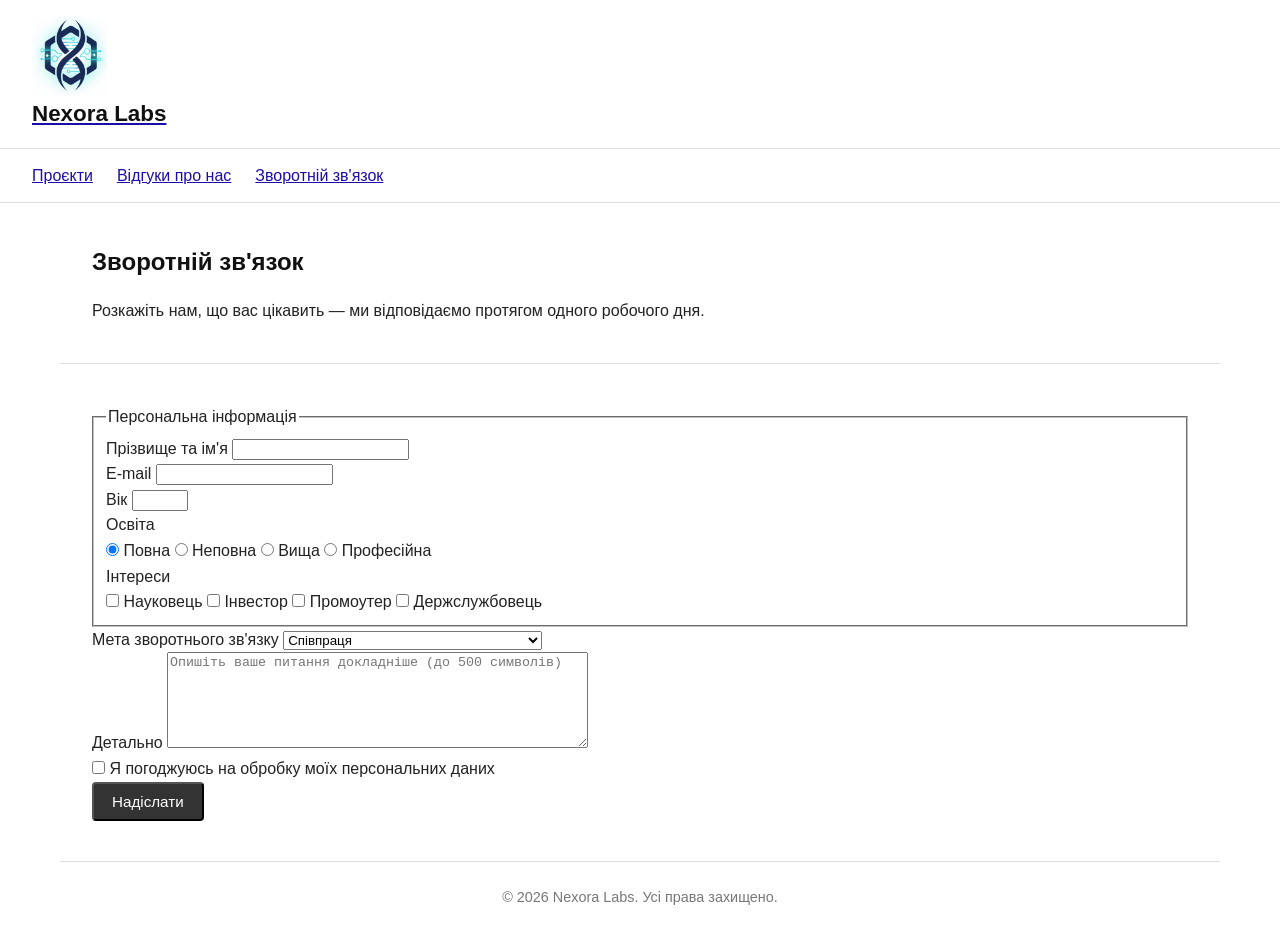
==== contact.html @ bb747273 "Add contact page" ====
<!DOCTYPE html>
<html lang="uk">
<head>
  <meta charset="UTF-8">
  <meta name="viewport" content="width=device-width, initial-scale=1.0">
  <title>Зворотній зв'язок — Nexora Labs</title>
  <link rel="stylesheet" href="css/style.css">
</head>
<body>

  <header class="site-header">
  <a href="index.html" class="brand-link">
    <img src="images/logo.png" alt="Логотип Nexora Labs" class="logo">
    <h1>Nexora Labs</h1>
  </a>
  </header>

  <nav class="site-nav">
    <a href="pro.html">Проєкти</a>
    <a href="index.html#reviews-section">Відгуки про нас</a>
    <a href="contact.html">Зворотній зв'язок</a>
  </nav>

  <main id="top">

    <section class="page-intro">
      <h2>Зворотній зв'язок</h2>
      <p>Розкажіть нам, що вас цікавить — ми відповідаємо протягом одного робочого дня.</p>
    </section>

    <section class="contact-form-section">
      <form id="feedback-form" novalidate>

        <fieldset>
          <legend>Персональна інформація</legend>

          <div class="form-row">
            <label for="fullname">Прізвище та ім'я</label>
            <input type="text" id="fullname" name="fullname" required>
          </div>

          <div class="form-row">
            <label for="email">E-mail</label>
            <input type="email" id="email" name="email" required>
          </div>

          <div class="form-row">
            <label for="age">Вік</label>
            <input type="number" id="age" name="age" min="14" max="100">
          </div>

          <div class="form-row">
            <span class="form-row__label">Освіта</span>
            <div class="radio-group">
              <label><input type="radio" name="education" value="full" checked> Повна</label>
              <label><input type="radio" name="education" value="incomplete"> Неповна</label>
              <label><input type="radio" name="education" value="higher"> Вища</label>
              <label><input type="radio" name="education" value="professional"> Професійна</label>
            </div>
          </div>

          <div class="form-row">
            <span class="form-row__label">Інтереси</span>
            <div class="checkbox-group">
              <label><input type="checkbox" name="interests" value="scientist"> Науковець</label>
              <label><input type="checkbox" name="interests" value="investor"> Інвестор</label>
              <label><input type="checkbox" name="interests" value="promoter"> Промоутер</label>
              <label><input type="checkbox" name="interests" value="official"> Держслужбовець</label>
            </div>
          </div>
        </fieldset>

        <div class="form-row">
          <label for="purpose">Мета зворотнього зв'язку</label>
          <select id="purpose" name="purpose">
            <option value="cooperation" selected>Співпраця</option>
            <option value="rights-complaint">Скарга на порушення права власності</option>
            <option value="proposal">Пропозиція</option>
            <option value="bug">Наявність помилки</option>
          </select>
        </div>

        <div class="form-row">
          <label for="details">Детально</label>
          <textarea
            id="details"
            name="details"
            rows="6"
            cols="50"
            maxlength="500"
            placeholder="Опишіть ваше питання докладніше (до 500 символів)"></textarea>
        </div>

        <div class="form-row form-row--checkbox">
          <label>
            <input type="checkbox" name="consent" required>
            Я погоджуюсь на обробку моїх персональних даних
          </label>
        </div>

        <button type="submit" class="btn btn--solid">Надіслати</button>

      </form>
    </section>

  </main>

  <footer id="contact-section" class="site-footer">
    <p>© 2026 Nexora Labs. Усі права захищено.</p>
  </footer>

  <script>
  document.getElementById('feedback-form').addEventListener('submit', function (e) {
    e.preventDefault();
  });
  </script>
  
</body>
</html>
---- css/style.css ----
* {
  margin: 0;
  box-sizing: border-box;
}

body {
  font-family: Arial, Helvetica, sans-serif;
  color: #222222;
  background-color: #ffffff;
  line-height: 1.6;
}

a {
  color: #1a0dab;
}

a:hover {
  text-decoration: underline;
}

img {
  max-width: 100%;
  display: block;
}

h1, h2, h3 {
  font-family: inherit;
  font-weight: bold;
  color: #111111;
}

h2 {
  font-size: 1.5rem;
  margin-bottom: 1rem;
}

h3 {
  font-size: 1.1rem;
  margin-bottom: 0.5rem;
}

.site-header {
  position: sticky;
  top: 0;
  z-index: 100;
  display: flex;
  align-items: center;
  gap: 12px;
  padding: 16px 32px;
  border-bottom: 1px solid #ddd;
  background-color: #ffffff;
}

.logo {
  height: 80px;
  width: auto;
}

.site-header h1 {
  font-size: 1.4rem;
}

.site-nav {
  display: flex;
  gap: 24px;
  padding: 14px 32px;
  border-bottom: 1px solid #ddd;
}

.toolbar {
  display: flex;
  gap: 10px;
  padding: 14px 32px;
  border-bottom: 1px solid #ddd;
}

.btn {
  display: inline-block;
  padding: 9px 18px;
  border-radius: 4px;
  font-size: 0.95rem;
  text-decoration: none;
}

.btn:hover {
  text-decoration: none;
}

.btn--solid {
  background-color: #333333;
  color: #ffffff;
}

.btn--solid:hover {
  background-color: #111111;
}

.btn--outline {
  border: 1px solid #999999;
  color: #222222;
}

.btn--outline:hover {
  background-color: #f2f2f2;
}

main > section,
main > article,
.external-links {
  max-width: 1160px;
  margin: 0 auto;
  padding: 40px 32px;
  border-bottom: 1px solid #ddd;
}

.hero__title {
  font-size: 2rem;
  line-height: 1.25;
  max-width: 20ch;
  margin-bottom: 16px;
}

.hero__sub {
  color: #555555;
  max-width: 55ch;
  margin-bottom: 24px;
}

.hero__actions {
  display: flex;
  gap: 12px;
  flex-wrap: wrap;
}

.mission .highlight {
  background-color: #fff3b0;
}

.mission__lead {
  margin-top: 20px;
  margin-bottom: 10px;
  font-weight: bold;
}

.mission__list {
  padding-left: 20px;
}

.mission__list li {
  margin-bottom: 6px;
}

.projects-teaser p {
  color: #555555;
}

.founders table {
  width: 100%;
  border-collapse: collapse;
}

.founders caption {
  text-align: left;
  font-weight: bold;
  margin-bottom: 10px;
}

.founders th,
.founders td {
  border: 1px solid #ccc;
  padding: 10px 12px;
  text-align: left;
}

.founders thead th {
  background-color: #f5f5f5;
}

.founders tfoot th,
.founders tfoot td {
  background-color: #f5f5f5;
  font-weight: bold;
}

.external-links {
  display: flex;
  gap: 24px;
}

.contact-panel {
  max-width: 1160px;
  margin: 0 auto;
  padding: 0 32px 40px;
}

.contact-panel address {
  font-style: normal;
  color: #555555;
}

.site-footer {
  padding: 24px 32px;
  text-align: center;
  color: #777777;
  font-size: 0.9rem;
}

@media (max-width: 700px) {
  .site-nav {
    flex-wrap: wrap;
    gap: 12px;
  }
}
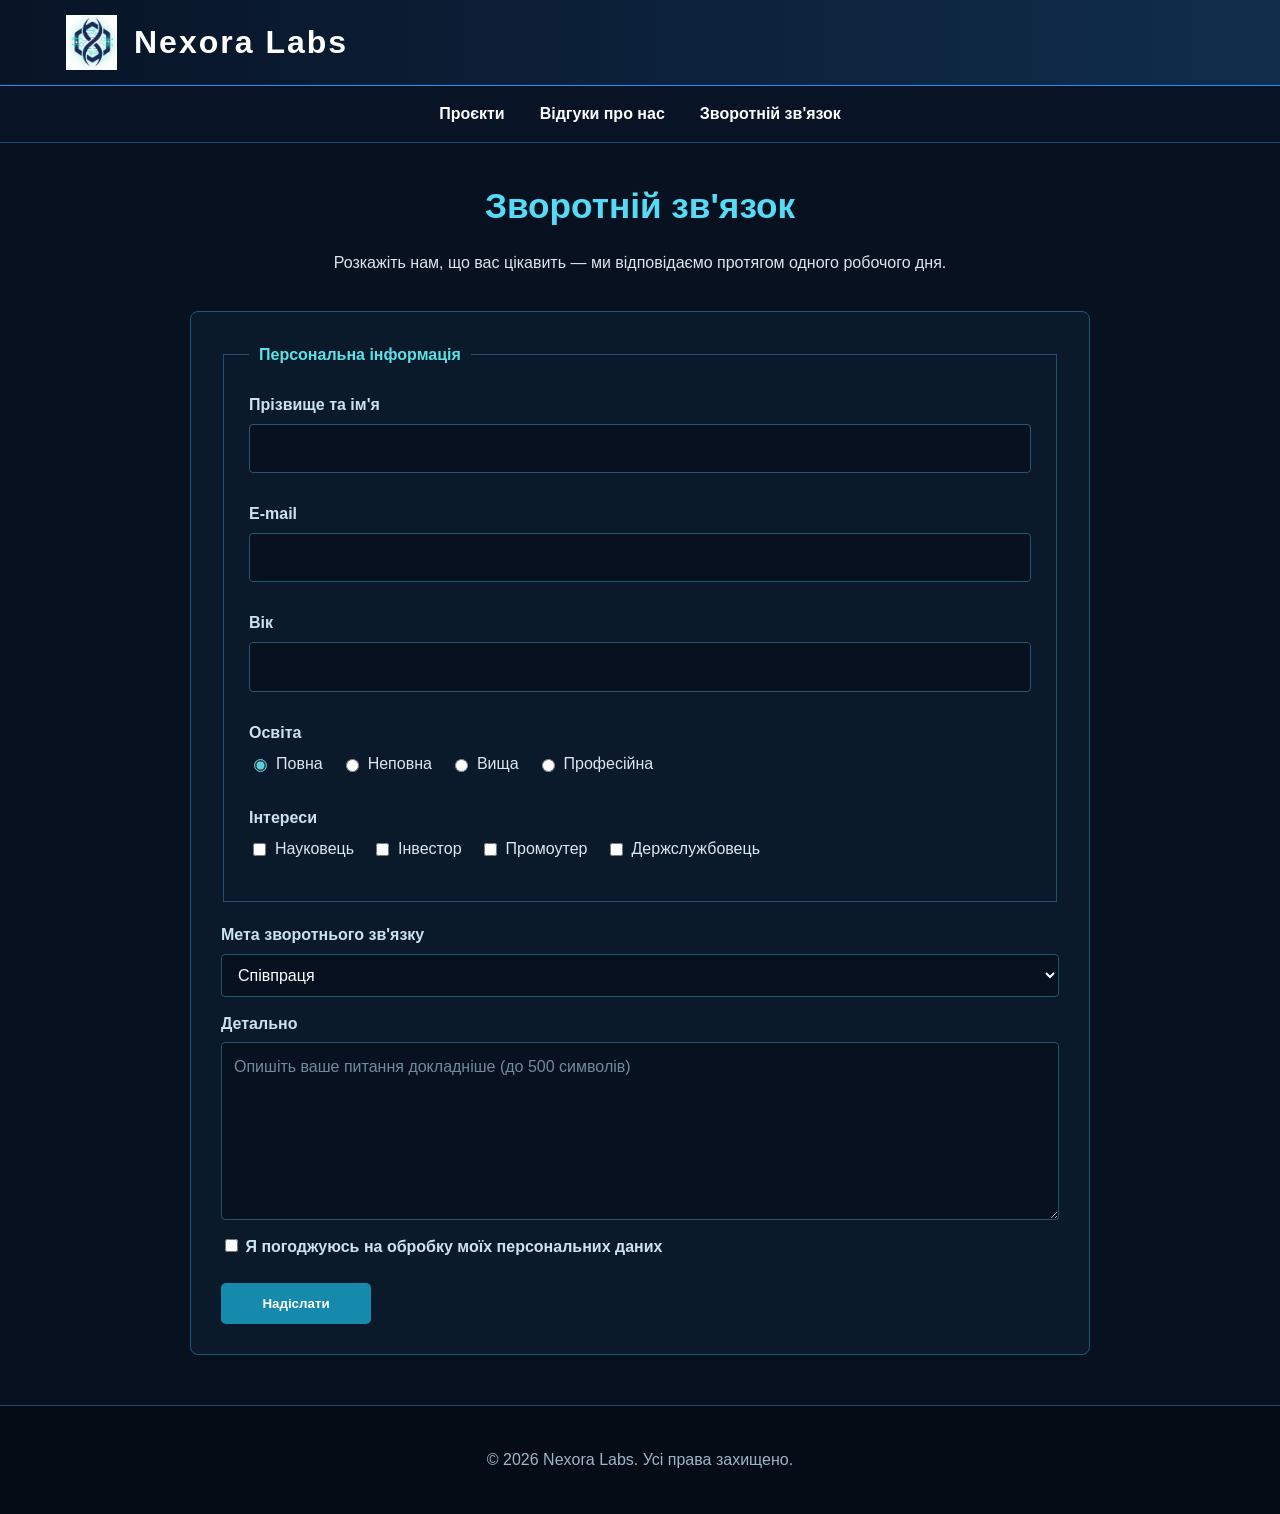
==== commit 4511a18a: "style: add hi-tech CSS styling for all pages" ====
--- a/contact.html
+++ b/contact.html
@@ -5,6 +5,15 @@
   <meta name="viewport" content="width=device-width, initial-scale=1.0">
   <title>Зворотній зв'язок — Nexora Labs</title>
   <link rel="stylesheet" href="css/style.css">
+  <style>
+  #feedback-form > .btn {
+    margin-top: 10px;
+  }
+
+  .contact-form-section fieldset:first-child {
+    border-left: 3px solid #56cfe1;
+  }
+</style>
 </head>
 <body>
 
@@ -112,8 +121,10 @@
   <script>
   document.getElementById('feedback-form').addEventListener('submit', function (e) {
     e.preventDefault();
+    e.target.reset();
+    alert('Дякуємо за ваш зворотній зв’язок! Ми зв’яжемося з вами найближчим часом.');
   });
   </script>
-  
+
 </body>
 </html>
--- a/css/style.css
+++ b/css/style.css
@@ -1,213 +1,679 @@
+/* Загал стилі */
 * {
-  margin: 0;
-  box-sizing: border-box;
+    box-sizing: border-box;
+}
+
+html {
+    scroll-behavior: smooth;
 }
 
 body {
-  font-family: Arial, Helvetica, sans-serif;
-  color: #222222;
-  background-color: #ffffff;
-  line-height: 1.6;
+    margin: 0;
+    background-color: #07111f;
+    color: rgb(220, 230, 240);
+    font-family: Arial, sans-serif;
+    line-height: 1.6;
+}
+
+main {
+    width: 90%;
+    max-width: 1200px;
+    margin: 0 auto;
+}
+
+h1,
+h2,
+h3 {
+    font-family: "Trebuchet MS", sans-serif;
+}
+
+h2 {
+    color: hsl(190, 90%, 65%);
 }
 
 a {
-  color: #1a0dab;
-}
-
-a:hover {
-  text-decoration: underline;
-}
-
-img {
-  max-width: 100%;
-  display: block;
-}
-
-h1, h2, h3 {
-  font-family: inherit;
-  font-weight: bold;
-  color: #111111;
-}
-
-h2 {
-  font-size: 1.5rem;
-  margin-bottom: 1rem;
-}
-
-h3 {
-  font-size: 1.1rem;
-  margin-bottom: 0.5rem;
-}
+    color: #64d8ff;
+    text-decoration: none;
+}
+
+
+/* Спільні елементи*/
 
 .site-header {
-  position: sticky;
-  top: 0;
-  z-index: 100;
-  display: flex;
-  align-items: center;
-  gap: 12px;
-  padding: 16px 32px;
-  border-bottom: 1px solid #ddd;
-  background-color: #ffffff;
-}
-
-.logo {
-  height: 80px;
-  width: auto;
+    display: flex;
+    align-items: center;
+    gap: 15px;
+
+    width: 100%;
+    padding: 15px 5%;
+
+    background: linear-gradient(90deg, #081426, #102d4c);
+    border-bottom: 1px solid #1e90ff;
+
+    z-index: 1000;
+}
+
+.site-header .logo {
+    width: 55px;
+    height: 55px;
+    object-fit: contain;
 }
 
 .site-header h1 {
-  font-size: 1.4rem;
+    margin: 0;
+    color: white;
+    letter-spacing: 2px;
+}
+
+.brand-link {
+    display: flex;
+    align-items: center;
+    gap: 15px;
 }
 
 .site-nav {
-  display: flex;
-  gap: 24px;
-  padding: 14px 32px;
-  border-bottom: 1px solid #ddd;
-}
-
-.toolbar {
-  display: flex;
-  gap: 10px;
-  padding: 14px 32px;
-  border-bottom: 1px solid #ddd;
-}
+    position: sticky;
+    top: 0;
+    z-index: 900;
+
+    display: flex;
+    justify-content: center;
+    gap: 35px;
+
+    padding: 15px;
+
+    background-color: rgb(8, 20, 38);
+    border-bottom: 1px solid #174a73;
+}
+
+.site-nav > a {
+    color: white;
+    font-weight: bold;
+
+    transition:
+        color 0.3s,
+        transform 0.3s,
+        text-shadow 0.3s;
+}
+
+.site-nav > a:hover {
+    color: #58e6ff;
+    transform: translateY(-3px);
+    text-shadow: 0 0 10px #58e6ff;
+}
+
+
+/*Кнопки*/
 
 .btn {
-  display: inline-block;
-  padding: 9px 18px;
-  border-radius: 4px;
-  font-size: 0.95rem;
-  text-decoration: none;
-}
-
-.btn:hover {
-  text-decoration: none;
+    display: inline-block;
+
+    padding: 11px 22px;
+    border-radius: 5px;
+
+    font-weight: bold;
+
+    transition:
+        background-color 0.3s,
+        color 0.3s,
+        transform 0.3s,
+        box-shadow 0.3s;
 }
 
 .btn--solid {
-  background-color: #333333;
-  color: #ffffff;
+    background-color: #168aad;
+    color: white;
+    border: 2px solid #168aad;
 }
 
 .btn--solid:hover {
-  background-color: #111111;
+    background-color: #56cfe1;
+    color: #07111f;
+    transform: translateY(-3px);
+    box-shadow: 0 0 15px rgba(86, 207, 225, 0.7);
 }
 
 .btn--outline {
-  border: 1px solid #999999;
-  color: #222222;
+    color: #56cfe1;
+    border: 2px solid #56cfe1;
 }
 
 .btn--outline:hover {
-  background-color: #f2f2f2;
-}
-
-main > section,
-main > article,
-.external-links {
-  max-width: 1160px;
-  margin: 0 auto;
-  padding: 40px 32px;
-  border-bottom: 1px solid #ddd;
+    background-color: #56cfe1;
+    color: #07111f;
+    transform: translateY(-3px);
+}
+
+
+/*Footer*/
+
+.site-footer {
+    clear: both;
+    margin-top: 50px;
+    padding: 25px;
+
+    text-align: center;
+
+    background-color: #050c16;
+    border-top: 1px solid #174a73;
+    color: #9eb5c7;
+}
+
+
+/* Головна*/
+
+body:has(.hero) .site-header {
+    position: absolute;
+    top: 0;
+    left: 0;
+}
+
+.hero {
+    position: relative;
+
+    min-height: 430px;
+    padding: 140px 5% 60px;
+
+    display: flex;
+    flex-direction: column;
+    justify-content: center;
+
+    background:
+        radial-gradient(circle at 80% 20%, rgba(0, 183, 255, 0.15), transparent 35%),
+        linear-gradient(135deg, #07111f, #0b2038);
+
+    border-bottom: 1px solid #164d70;
 }
 
 .hero__title {
-  font-size: 2rem;
-  line-height: 1.25;
-  max-width: 20ch;
-  margin-bottom: 16px;
+    max-width: 750px;
+    margin-bottom: 15px;
+
+    font-size: 3rem;
+    line-height: 1.15;
+    color: white;
 }
 
 .hero__sub {
-  color: #555555;
-  max-width: 55ch;
-  margin-bottom: 24px;
+    max-width: 720px;
+    color: #a9c5d8;
+    font-size: 1.1rem;
 }
 
 .hero__actions {
-  display: flex;
-  gap: 12px;
-  flex-wrap: wrap;
-}
-
-.mission .highlight {
-  background-color: #fff3b0;
+    display: flex;
+    gap: 15px;
+    margin-top: 25px;
+}
+
+.mission {
+    margin: 0;
+    padding: 30px;
+
+    background-color: #0b1a2b;
+    border-left: 4px solid #29d6e6
+}
+
+.mission > p:first-of-type {
+    max-height: 65px;
+    overflow-y: scroll;
+    padding-right: 12px;
+}
+
+.mission > p:first-of-type::after {
+    content: " 🤖";
+}
+
+.highlight {
+    color: #62e6ff;
+    font-weight: bold;
 }
 
 .mission__lead {
-  margin-top: 20px;
-  margin-bottom: 10px;
-  font-weight: bold;
+    font-weight: bold;
+    color: white;
 }
 
 .mission__list {
-  padding-left: 20px;
-}
-
-.mission__list li {
-  margin-bottom: 6px;
-}
-
-.projects-teaser p {
-  color: #555555;
+    padding-left: 25px;
+}
+
+.mission__list li::marker {
+    color: #29d6e6;
+}
+
+.founders {
+    margin: 60px 0;
+    overflow-x: auto;
 }
 
 .founders table {
-  width: 100%;
-  border-collapse: collapse;
+    width: 100%;
+    border-collapse: collapse;
+
+    background-color: #0b1a2b;
+
+    transition:
+        transform 0.4s,
+        box-shadow 0.4s,
+        border-color 0.4s;
+}
+
+.founders table:focus,
+.founders table:focus-within {
+    transform: translateX(2%);
+    box-shadow: 0 0 20px rgba(41, 214, 230, 0.4);
 }
 
 .founders caption {
-  text-align: left;
-  font-weight: bold;
-  margin-bottom: 10px;
+    padding: 12px;
+    color: #65e6ff;
+    font-weight: bold;
+    font-size: 1.2rem;
 }
 
 .founders th,
 .founders td {
-  border: 1px solid #ccc;
-  padding: 10px 12px;
-  text-align: left;
-}
-
-.founders thead th {
-  background-color: #f5f5f5;
-}
-
-.founders tfoot th,
-.founders tfoot td {
-  background-color: #f5f5f5;
-  font-weight: bold;
+    padding: 13px;
+    border: 1px solid #24506d;
+    text-align: left;
+}
+
+.founders th {
+    background-color: #102d4c;
+    color: white;
+}
+
+.founders tbody tr:nth-child(even) {
+    background-color: #0e2237;
+}
+
+.founders tbody tr:hover {
+    background-color: #143653;
+}
+
+.reviews {
+    margin: 60px 0;
+}
+
+.reviews-list {
+    display: flex;
+    gap: 20px;
+    flex-wrap: wrap;
+}
+
+.review {
+    flex: 1 1 280px;
+
+    margin: 0;
+    padding: 25px;
+
+    background-color: #0b1a2b;
+    border: 1px solid #174a73;
+    border-radius: 8px;
+
+    transition:
+        background-color 0.3s,
+        border-color 0.3s,
+        transform 0.3s;
+}
+
+.review:hover {
+    background-color: #10283e;
+    border-color: #56cfe1;
+    transform: translateY(-5px);
+}
+
+.review p {
+    color: #d8e8f3;
+    font-size: 1rem;
+    line-height: 1.7;
+}
+
+.review p::before {
+    content: "“";
+    color: #56cfe1;
+    font-size: 1.8rem;
+}
+
+.review__author {
+    margin-top: 15px;
+    color: #7f9eb3;
+    font-size: 0.9rem;
 }
 
 .external-links {
-  display: flex;
-  gap: 24px;
+    display: flex;
+    gap: 20px;
+    flex-wrap: wrap;
+}
+
+.external-links a[href^="https"] {
+    border-bottom: 1px dashed #56cfe1;
 }
 
 .contact-panel {
-  max-width: 1160px;
-  margin: 0 auto;
-  padding: 0 32px 40px;
+    float: right;
+    width: 300px;
+
+    margin: 30px 5% 40px 30px;
+    padding: 20px;
+
+    position: relative;
+    z-index: 2;
+
+    background-color: #0b1a2b;
+    border: 1px solid #174a73;
+    border-left: 3px solid #56cfe1;
+    border-radius: 6px;
+}
+
+.contact-panel h3 {
+    margin-top: 0;
+    margin-bottom: 12px;
+
+    color: #56cfe1;
 }
 
 .contact-panel address {
-  font-style: normal;
-  color: #555555;
-}
-
-.site-footer {
-  padding: 24px 32px;
-  text-align: center;
-  color: #777777;
-  font-size: 0.9rem;
-}
-
-@media (max-width: 700px) {
-  .site-nav {
-    flex-wrap: wrap;
-    gap: 12px;
-  }
+    font-style: normal;
+    color: #d8e8f3;
+    line-height: 1.7;
+}
+
+.contact-panel address::selection {
+    color: white;
+    background-color: #168aad;
+}
+
+
+/* Проєкти*/
+
+body:has(.projects-list) .site-header {
+    position: fixed;
+    top: 0;
+    left: 0;
+}
+
+body:has(.projects-list) .site-nav {
+    margin-top: 86px;
+}
+
+body:has(.projects-list) main {
+    padding-top: 30px;
+}
+
+.page-intro {
+    margin: 35px 0;
+    text-align: center;
+}
+
+.page-intro h2 {
+    font-size: 2.2rem;
+    margin-bottom: 5px;
+}
+
+.projects-list {
+    display: grid;
+
+    grid-template-columns:
+        repeat(auto-fit, minmax(300px, 1fr));
+
+    gap: 30px;
+
+    margin: 40px 0;
+}
+
+.project-card {
+    display: grid;
+    grid-template-rows: 220px auto;
+
+    overflow: hidden;
+
+    background-color: #0b1a2b;
+
+    border-top: medium solid darkblue;
+    border-right: medium solid darkblue;
+    border-left: medium solid darkblue;
+    border-bottom: medium double darkblue;
+
+    border-radius: 8px;
+}
+
+.project-card img {
+    width: 100%;
+    height: 220px;
+    object-fit: cover;
+}
+
+.project-card img:hover {
+    animation: grayscaleImage 1s forwards;
+}
+
+@keyframes grayscaleImage {
+    from {
+        filter: grayscale(0%);
+    }
+
+    to {
+        filter: grayscale(100%);
+    }
+}
+
+.project-body {
+    padding: 22px;
+}
+
+.project-body h3 {
+    margin-top: 0;
+
+    color: #5ce1e6;
+
+    font-size: 1.6rem;
+    font-weight: 700;
+    font-style: italic;
+}
+
+.project-country {
+    color: #8ca8bb;
+    font-size: 0.9rem;
+}
+
+.project-body ul {
+    padding-left: 20px;
+}
+
+.project-body li {
+    margin-bottom: 8px;
+}
+
+.page-bottom-nav {
+    display: grid;
+    place-items: center;
+    margin: 50px 0;
+}
+
+
+/* Зворотній зв'язок*/
+
+body:has(.contact-form-section) main {
+    max-width: 900px;
+}
+
+.contact-form-section {
+    display: flex;
+    justify-content: center;
+    align-items: stretch;
+    align-content: center;
+
+    margin: 30px 0;
+}
+
+#feedback-form {
+    display: flex;
+
+    flex-flow: column nowrap;
+
+    justify-content: center;
+    align-items: stretch;
+
+    width: 100%;
+
+    padding: 30px;
+
+    background-color: #0b1a2b;
+    border: 1px solid #1e5778;
+    border-radius: 8px;
+}
+
+#feedback-form fieldset {
+    display: flex;
+    flex-flow: column nowrap;
+
+    gap: 14px;
+
+    margin-bottom: 20px;
+    padding: 25px;
+
+    border: 1px solid #24506d;
+}
+
+#feedback-form legend {
+    padding: 0 10px;
+
+    color: #5ce1e6;
+    font-weight: bold;
+}
+
+.form-row {
+    display: flex;
+    flex-flow: column nowrap;
+
+    flex-grow: 1;
+    flex-shrink: 1;
+
+    gap: 6px;
+    margin-bottom: 14px;
+}
+
+.form-row > label,
+.form-row__label {
+    color: #cbe3f1;
+    font-weight: bold;
+}
+
+input[type="text"],
+input[type="email"],
+input[type="number"],
+select,
+textarea {
+    width: 100%;
+
+    padding: 11px 12px;
+
+    background-color: #07111f;
+    color: white;
+
+    border: 1px solid #27546f;
+    border-radius: 4px;
+
+    font: inherit;
+
+    transition:
+        border-color 0.3s,
+        box-shadow 0.3s,
+        background-color 0.3s;
+}
+
+input[type="text"]:focus,
+input[type="email"]:focus,
+input[type="number"]:focus,
+select:focus,
+textarea:focus {
+    outline: none;
+
+    background-color: #0a1928;
+    border-color: #56cfe1;
+
+    box-shadow: 0 0 8px rgba(86, 207, 225, 0.5);
+}
+
+textarea::placeholder {
+    color: #718a9b;
+}
+
+.radio-group,
+.checkbox-group {
+    display: flex;
+    flex-flow: row wrap;
+
+    justify-content: flex-start;
+    align-items: center;
+
+    gap: 18px;
+}
+
+.radio-group label,
+.checkbox-group label {
+    display: flex;
+    align-items: center;
+    gap: 6px;
+}
+
+input[type="radio"],
+input[type="checkbox"] {
+    accent-color: #56cfe1;
+}
+
+.form-row--checkbox {
+    align-self: flex-start;
+}
+
+#feedback-form button[type="submit"] {
+    align-self: flex-start;
+
+    min-width: 150px;
+}
+
+@media (max-width: 768px) {
+
+    .site-nav {
+        flex-direction: column;
+        align-items: center;
+        gap: 10px;
+    }
+
+    .hero {
+        padding-top: 220px;
+    }
+
+    .hero__title {
+        font-size: 2.2rem;
+    }
+
+    .hero__actions {
+        flex-direction: column;
+        align-items: flex-start;
+    }
+
+    .reviews-list {
+        flex-direction: column;
+    }
+
+    .contact-panel {
+        float: none;
+
+        width: 90%;
+        margin: 30px auto;
+    }
+
+    .radio-group,
+    .checkbox-group {
+        flex-direction: column;
+        align-items: flex-start;
+    }
+
+    #feedback-form {
+        padding: 20px;
+    }
 }
